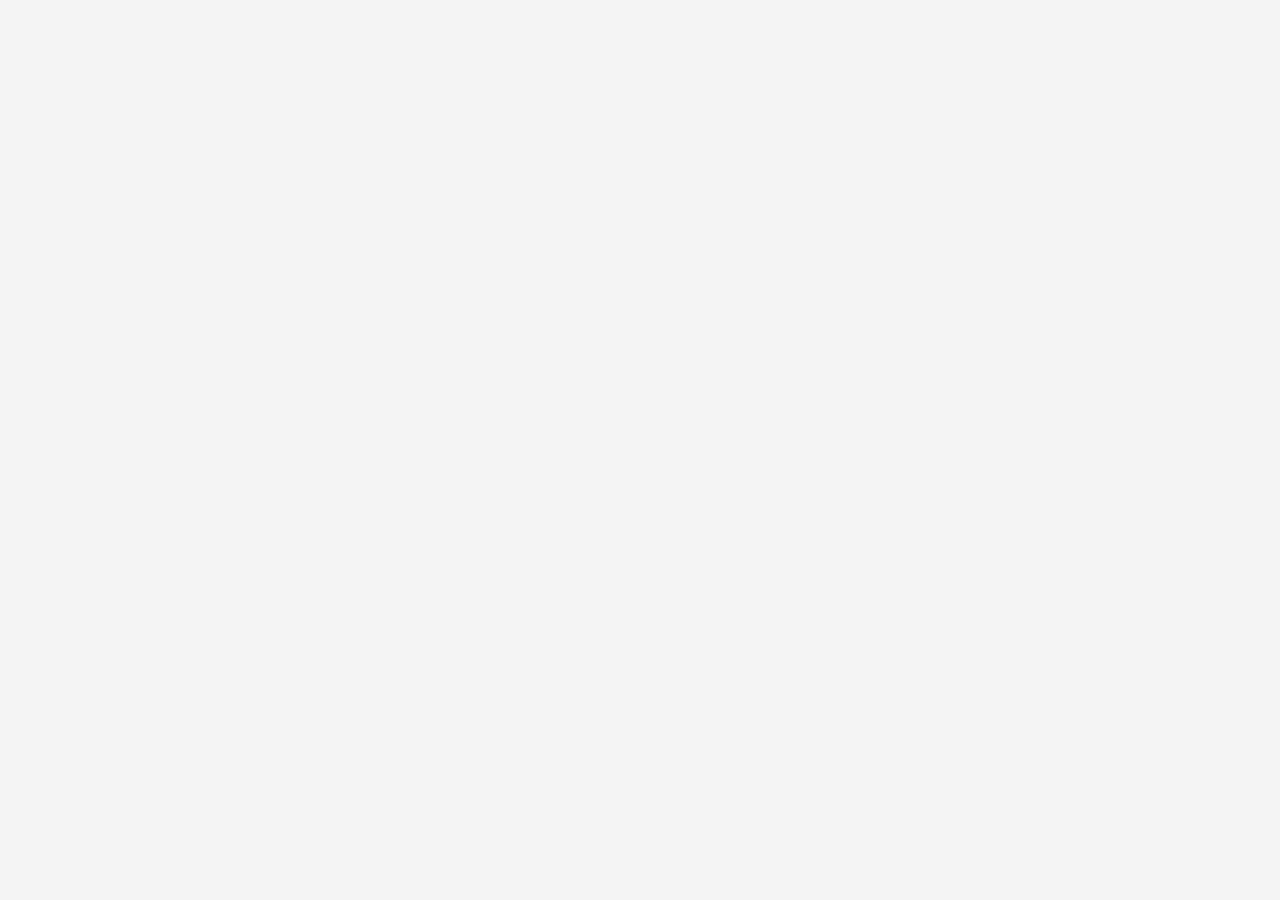
==== cart.html @ 4a241a1b "Add files via upload" ====
<!DOCTYPE html>
<html lang="en">
<head>
    <meta charset="UTF-8">
    <meta name="viewport" content="width=device-width, initial-scale=1.0">
    <title>Cart - KFC Store</title>
    <link rel="stylesheet" href="cart.css">
</head>
<body>
    <header>
        <h1>Your Cart</h1>
        <nav>
            <ul>
                <li><a href="Home.html">Home</a></li>
                <li><a href="profile.html">Profile</a></li>
                <li><a href="login.html">Login</a></li>
            </ul>
        </nav>
    </header>

    <main>
        <h2>Shopping Cart</h2>
        <div id="cart-items">
        </div>
        <div class="cart-summary">
            <p>Total: <span id="cart-total">₹0</span></p>
            <button id="checkout-btn"><a href="Proceed to Checkout.html"> Proceed to Checkout</a></button>
        </div>
    </main>

    <footer>
        <p>&copy; 2025 KFC Store. All rights reserved.</p>
    </footer>

    <script src="cart.js"></script>
</body>
</html>
---- cart.css ----
/* 🌟 General Styles */
* {
    margin: 0;
    padding: 0;
    box-sizing: border-box;
    font-family: 'Poppins', sans-serif;
    scroll-behavior: smooth;
}

body {
    background-color: #f4f4f4;
    color: #333;
    opacity: 0;
    animation: fadeIn 1s ease-in forwards;
    font-family: Arial, sans-serif;
    line-height: 1.6;
}

/* Fade-in animation */
@keyframes fadeIn {
    from { opacity: 0; }
    to { opacity: 1; }
}

/* 🌟 Header */
header {
    background-color: #e31837;
    color: white;
    padding: 1rem;
    text-align: center;
    position: fixed;
    width: 100%;
    top: 0;
    left: 0;
    z-index: 1000;
    box-shadow: 0px 4px 8px rgba(0, 0, 0, 0.2);
}

header h1 {
    font-size: 28px;
}

nav ul {
    list-style: none;
    display: flex;
    justify-content: center;
    gap: 2rem;
    margin-top: 1rem;
}

nav ul li {
    display: inline;
}

nav ul li a {
    color: white;
    text-decoration: none;
    font-weight: bold;
    padding: 8px 15px;
    border-radius: 5px;
    transition: background 0.3s ease-in-out;
}

nav ul li a:hover {
    background: rgba(255, 255, 255, 0.2);
}

nav a {
    color: white;
    text-decoration: none;
}

nav a:hover {
    text-decoration: underline;
}

/* 🌟 Main Content */
main {
    padding: 100px 20px 40px;
    text-align: center;
    max-width: 800px;
    margin: 2rem auto;
}

h2 {
    font-size: 28px;
    margin-bottom: 2rem;
    color: #333;
    text-align: center;
}

/* 🌟 Cart Items */
#cart-items {
    display: flex;
    flex-direction: column;
    gap: 20px;
    max-width: 600px;
    margin: auto;
}

/* Cart Item */
.cart-item {
    background-color: white;
    border-radius: 8px;
    padding: 1rem;
    margin-bottom: 1rem;
    display: flex;
    gap: 1rem;
    box-shadow: 0 2px 4px rgba(0, 0, 0, 0.1);
    transition: transform 0.3s ease-in-out;
}

.cart-item:hover {
    transform: scale(1.02);
}

.cart-item img {
    width: 80px;
    border-radius: 4px;
    object-fit: cover;
}

.cart-item-details {
    flex: 1;
    padding-left: 15px;
    text-align: left;
}

.cart-item-details h3 {
    font-size: 18px;
    margin-bottom: 0.5rem;
    color: #333;
}

.cart-item-details p {
    font-size: 16px;
    color: #666;
    margin-bottom: 0.5rem;
}

.cart-quantity {
    width: 60px;
    padding: 0.25rem;
    margin: 0.5rem 0;
}

.remove-item {
    background-color: #e31837;
    color: white;
    border: none;
    padding: 0.5rem 1rem;
    border-radius: 4px;
    cursor: pointer;
    margin-top: 0.5rem;
}

.remove-item:hover {
    background-color: #c41230;
}

/* 🌟 Cart Summary */
.cart-summary {
    background-color: white;
    padding: 1rem;
    border-radius: 8px;
    margin-top: 2rem;
    text-align: right;
    box-shadow: 0 2px 4px rgba(0, 0, 0, 0.1);
}

#cart-total {
    font-size: 1.2rem;
    font-weight: bold;
    color: #e31837;
}

#checkout-btn {
    background-color: #e31837;
    color: white;
    border: none;
    padding: 0.75rem 1.5rem;
    border-radius: 4px;
    cursor: pointer;
    margin-top: 1rem;
    font-size: 1rem;
}

#checkout-btn:hover {
    background-color: #c41230;
}

/* 🌟 Footer */
footer {
    background-color: #333;
    color: white;
    text-align: center;
    padding: 1rem;
    position: fixed;
    bottom: 0;
    width: 100%;
}
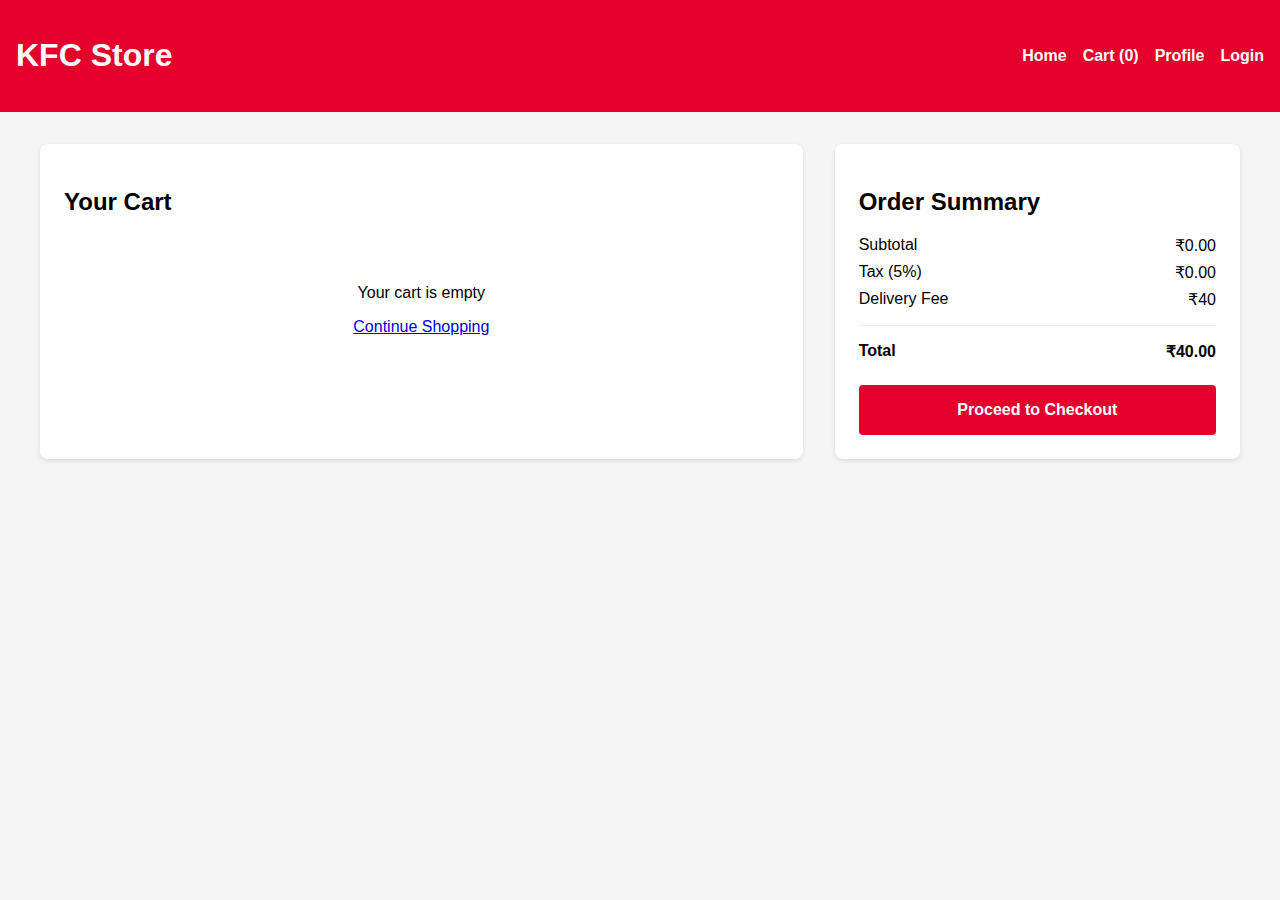
==== commit 03628a7a: "Add files via upload" ====
--- a/cart.html
+++ b/cart.html
@@ -3,35 +3,279 @@
 <head>
     <meta charset="UTF-8">
     <meta name="viewport" content="width=device-width, initial-scale=1.0">
-    <title>Cart - KFC Store</title>
-    <link rel="stylesheet" href="cart.css">
+    <title>Your Cart - KFC</title>
+    <style>
+        body {
+            font-family: Arial, sans-serif;
+            margin: 0;
+            padding: 0;
+            background-color: #f5f5f5;
+        }
+        header {
+            background-color: #e4002b;
+            color: white;
+            padding: 1rem;
+            display: flex;
+            justify-content: space-between;
+            align-items: center;
+        }
+        nav ul {
+            display: flex;
+            list-style: none;
+            gap: 1rem;
+        }
+        nav a {
+            color: white;
+            text-decoration: none;
+            font-weight: bold;
+        }
+        .container {
+            display: flex;
+            max-width: 1200px;
+            margin: 2rem auto;
+            gap: 2rem;
+        }
+        .cart-items {
+            flex: 2;
+            background: white;
+            border-radius: 8px;
+            padding: 1.5rem;
+            box-shadow: 0 2px 5px rgba(0,0,0,0.1);
+        }
+        .payment-summary {
+            flex: 1;
+            background: white;
+            border-radius: 8px;
+            padding: 1.5rem;
+            box-shadow: 0 2px 5px rgba(0,0,0,0.1);
+            height: fit-content;
+        }
+        .cart-item {
+            display: flex;
+            gap: 1rem;
+            padding: 1rem 0;
+            border-bottom: 1px solid #eee;
+            align-items: center;
+        }
+        .cart-item img {
+            width: 80px;
+            height: 80px;
+            object-fit: cover;
+            border-radius: 4px;
+        }
+        .item-details {
+            flex: 1;
+        }
+        .quantity-controls {
+            display: flex;
+            align-items: center;
+            gap: 0.5rem;
+        }
+        .quantity-btn {
+            background: #e4002b;
+            color: white;
+            border: none;
+            width: 25px;
+            height: 25px;
+            border-radius: 50%;
+            cursor: pointer;
+        }
+        .remove-btn {
+            background: none;
+            border: none;
+            color: #e4002b;
+            cursor: pointer;
+        }
+        .checkout-btn {
+            background-color: #e4002b;
+            color: white;
+            border: none;
+            padding: 1rem;
+            width: 100%;
+            font-size: 1rem;
+            font-weight: bold;
+            cursor: pointer;
+            margin-top: 1rem;
+            border-radius: 4px;
+        }
+        .summary-row {
+            display: flex;
+            justify-content: space-between;
+            margin: 0.5rem 0;
+        }
+        .total-row {
+            font-weight: bold;
+            border-top: 1px solid #eee;
+            padding-top: 1rem;
+            margin-top: 1rem;
+        }
+        .empty-cart {
+            text-align: center;
+            padding: 2rem;
+        }
+    </style>
 </head>
 <body>
     <header>
-        <h1>Your Cart</h1>
+        <h1>KFC Store</h1>
         <nav>
             <ul>
                 <li><a href="Home.html">Home</a></li>
+                <li><a href="cart.html">Cart <span id="cart-badge">(<span id="cart-count">0</span>)</span></a></li>
                 <li><a href="profile.html">Profile</a></li>
                 <li><a href="login.html">Login</a></li>
             </ul>
         </nav>
     </header>
 
-    <main>
-        <h2>Shopping Cart</h2>
-        <div id="cart-items">
+    <div class="container">
+        <div class="cart-items">
+            <h2>Your Cart</h2>
+            <div id="cart-items-container">
+                <!-- Cart items will be dynamically inserted here -->
+                <div class="empty-cart">
+                    <p>Your cart is empty</p>
+                    <a href="Home.html">Continue Shopping</a>
+                </div>
+            </div>
         </div>
-        <div class="cart-summary">
-            <p>Total: <span id="cart-total">₹0</span></p>
-            <button id="checkout-btn"><a href="Proceed to Checkout.html"> Proceed to Checkout</a></button>
+
+        <div class="payment-summary">
+            <h2>Order Summary</h2>
+            <div class="summary-row">
+                <span>Subtotal</span>
+                <span id="subtotal">₹0</span>
+            </div>
+            <div class="summary-row">
+                <span>Tax (5%)</span>
+                <span id="tax">₹0</span>
+            </div>
+            <div class="summary-row">
+                <span>Delivery Fee</span>
+                <span>₹40</span>
+            </div>
+            <div class="summary-row total-row">
+                <span>Total</span>
+                <span id="total">₹40</span>
+            </div>
+            <button class="checkout-btn" id="checkout-btn">Proceed to Checkout</button>
         </div>
-    </main>
-
-    <footer>
-        <p>&copy; 2025 KFC Store. All rights reserved.</p>
-    </footer>
-
-    <script src="cart.js"></script>
+    </div>
+
+    <script>
+        document.addEventListener('DOMContentLoaded', function() {
+            // Load cart from localStorage
+            let cart = JSON.parse(localStorage.getItem('cart')) || [];
+            const cartContainer = document.getElementById('cart-items-container');
+            const cartCountElement = document.getElementById('cart-count');
+            const subtotalElement = document.getElementById('subtotal');
+            const taxElement = document.getElementById('tax');
+            const totalElement = document.getElementById('total');
+            const checkoutBtn = document.getElementById('checkout-btn');
+
+            // Update cart count
+            function updateCartCount() {
+                const totalItems = cart.reduce((sum, item) => sum + item.quantity, 0);
+                cartCountElement.textContent = totalItems;
+                localStorage.setItem('cartCount', totalItems);
+            }
+
+            // Calculate and update totals
+            function updateTotals() {
+                const subtotal = cart.reduce((sum, item) => sum + (item.price * item.quantity), 0);
+                const tax = subtotal * 0.05;
+                const total = subtotal + tax + 40; // 40 is delivery fee
+
+                subtotalElement.textContent = `₹${subtotal.toFixed(2)}`;
+                taxElement.textContent = `₹${tax.toFixed(2)}`;
+                totalElement.textContent = `₹${total.toFixed(2)}`;
+            }
+
+            // Render cart items
+            function renderCart() {
+                if (cart.length === 0) {
+                    cartContainer.innerHTML = `
+                        <div class="empty-cart">
+                            <p>Your cart is empty</p>
+                            <a href="Home.html">Continue Shopping</a>
+                        </div>
+                    `;
+                    checkoutBtn.disabled = true;
+                    return;
+                }
+
+                checkoutBtn.disabled = false;
+                cartContainer.innerHTML = '';
+
+                cart.forEach((item, index) => {
+                    const cartItem = document.createElement('div');
+                    cartItem.className = 'cart-item';
+                    cartItem.innerHTML = `
+                        <img src="${item.image}" alt="${item.name}">
+                        <div class="item-details">
+                            <h3>${item.name}</h3>
+                            <p>${item.description}</p>
+                            <p>₹${item.price}</p>
+                        </div>
+                        <div class="quantity-controls">
+                            <button class="quantity-btn minus" data-index="${index}">-</button>
+                            <span>${item.quantity}</span>
+                            <button class="quantity-btn plus" data-index="${index}">+</button>
+                        </div>
+                        <button class="remove-btn" data-index="${index}">Remove</button>
+                    `;
+                    cartContainer.appendChild(cartItem);
+                });
+
+                // Add event listeners to new buttons
+                document.querySelectorAll('.minus').forEach(btn => {
+                    btn.addEventListener('click', function() {
+                        const index = parseInt(this.dataset.index);
+                        if (cart[index].quantity > 1) {
+                            cart[index].quantity--;
+                        } else {
+                            cart.splice(index, 1);
+                        }
+                        saveCart();
+                    });
+                });
+
+                document.querySelectorAll('.plus').forEach(btn => {
+                    btn.addEventListener('click', function() {
+                        const index = parseInt(this.dataset.index);
+                        cart[index].quantity++;
+                        saveCart();
+                    });
+                });
+
+                document.querySelectorAll('.remove-btn').forEach(btn => {
+                    btn.addEventListener('click', function() {
+                        const index = parseInt(this.dataset.index);
+                        cart.splice(index, 1);
+                        saveCart();
+                    });
+                });
+            }
+
+            // Save cart to localStorage
+            function saveCart() {
+                localStorage.setItem('cart', JSON.stringify(cart));
+                updateCartCount();
+                updateTotals();
+                renderCart();
+            }
+
+            // Initialize
+            updateCartCount();
+            updateTotals();
+            renderCart();
+
+            // Checkout button
+            checkoutBtn.addEventListener('click', function() {
+                alert('Redirecting to payment gateway...');
+                // In a real app, you would redirect to a payment page
+            });
+        });
+    </script>
 </body>
-</html>
+</html>